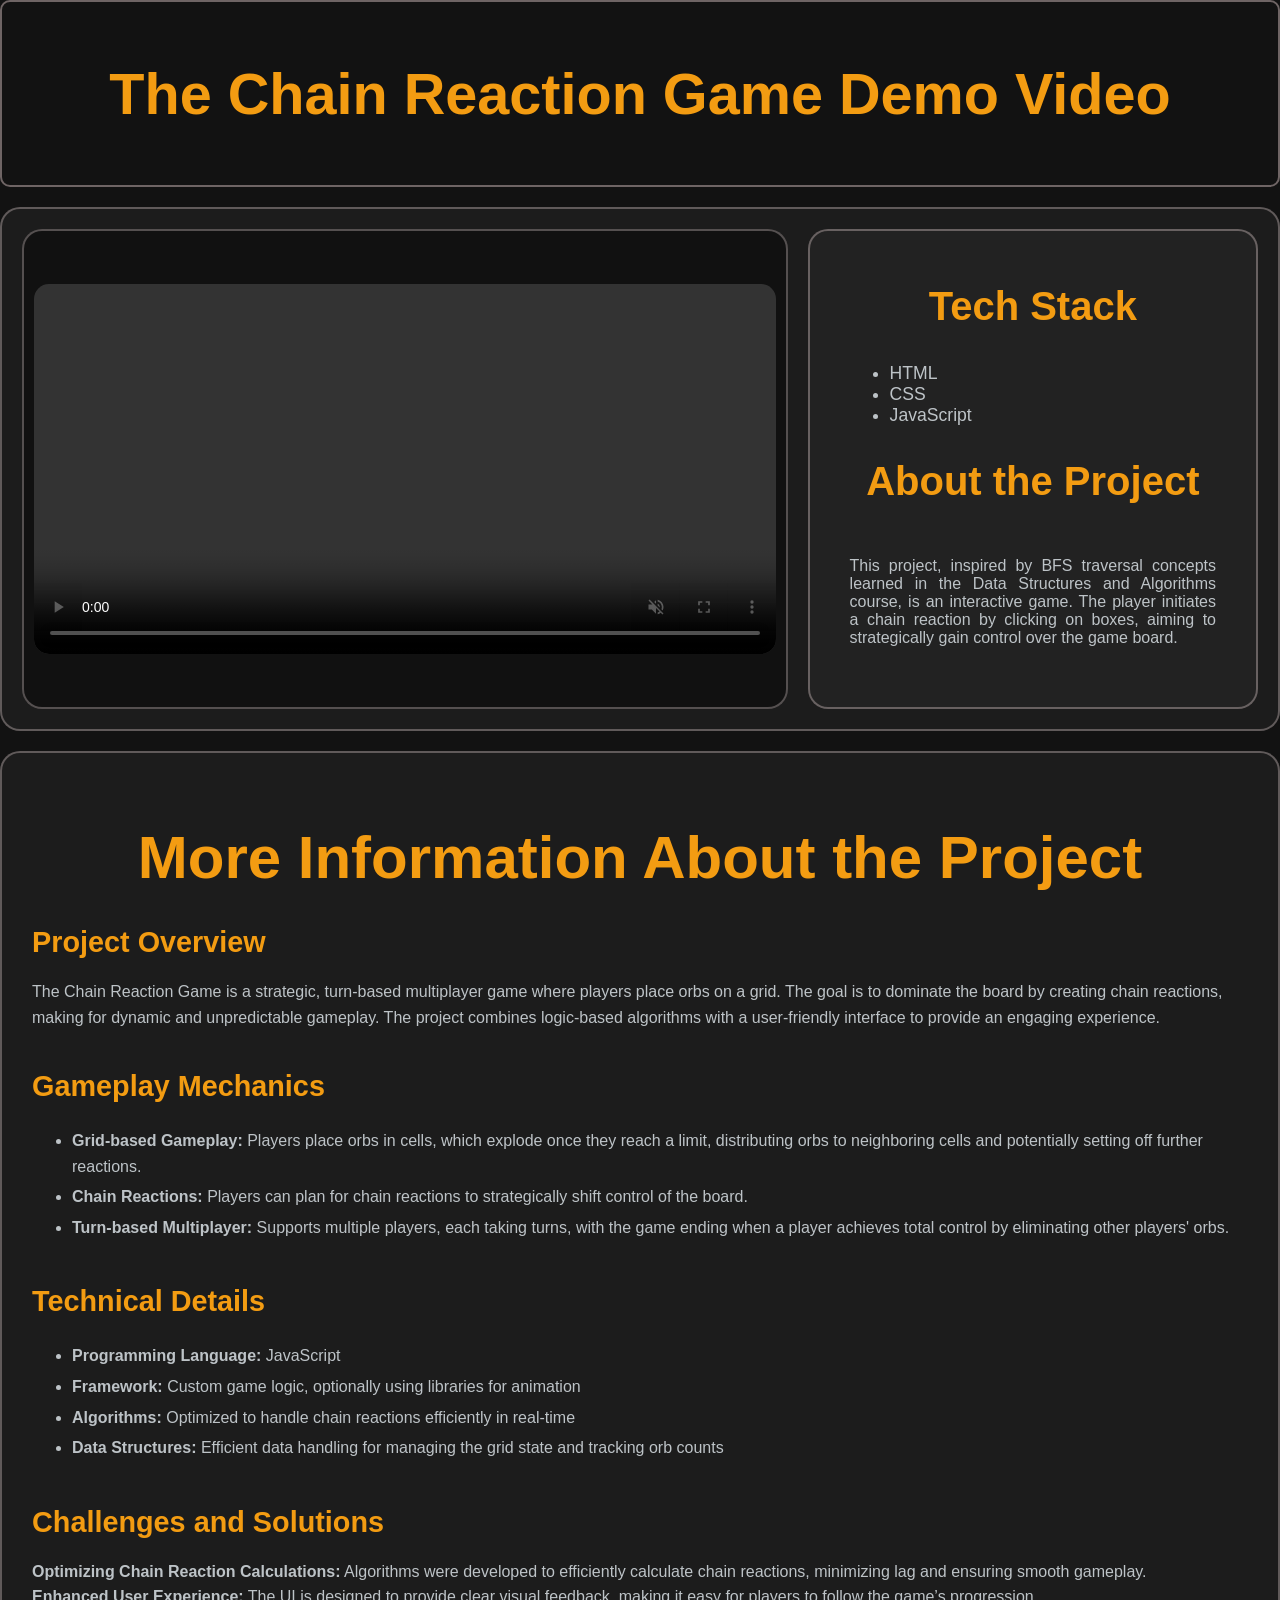
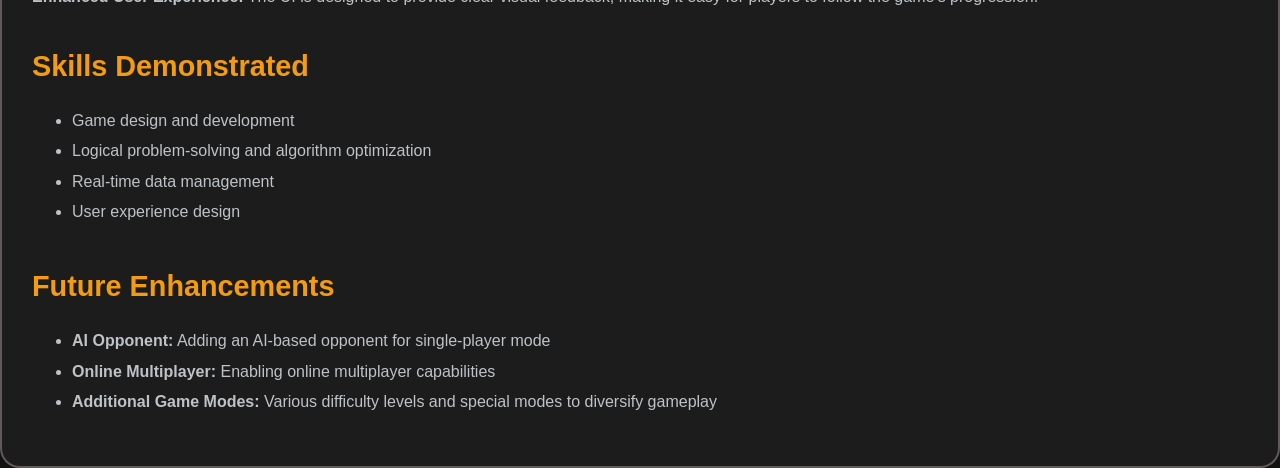
==== projectfiles/project1.html @ 9f9c12ca "Project added" ====
<!DOCTYPE html>
<html lang="en">
<head>
    <meta charset="UTF-8">
    <meta http-equiv="X-UA-Compatible" content="IE=edge">
    <meta name="viewport" content="width=device-width, initial-scale=1.0">
    <title>Chain Reaction Game</title>
    <link rel="stylesheet" href="stylep.css">
</head>
<body>
    <div class="proheader">
        <h1>The Chain Reaction Game Demo Video</h1>
    </div>
    <div class="videodiv">
        <!-- Flex container for video and text content -->
        <div class="content">
            <video controls autoplay loop muted class="videoplay">
                <source src="../src/projectvideos/chain_game_demo.mp4" type="video/mp4">
            </video>
        </div>
        <div class="project-info">
            <h2 style="font-size: 40px;">Tech Stack</h2>
            <ul>
                <li>HTML</li>
                <li>CSS</li>
                <li>JavaScript</li>
            </ul>
            <h2 style="font-size: 40px;">About the Project</h2>
            <p class="about">
                This project, inspired by BFS traversal concepts learned in the Data Structures and Algorithms course, is an interactive game. 
                The player initiates a chain reaction by clicking on boxes, aiming to strategically gain control over the game board.
            </p>
        </div>
    </div>

    <div class="morediv">
        <h1 style="text-align: center; font-size: 60px;">More Information About the Project</h1>
        <h2>Project Overview</h2>
        <p>
            The Chain Reaction Game is a strategic, turn-based multiplayer game where players place orbs on a grid. The goal is to dominate the board by creating chain reactions, making for dynamic and unpredictable gameplay. The project combines logic-based algorithms with a user-friendly interface to provide an engaging experience.
        </p>

        <h2>Gameplay Mechanics</h2>
        <ul>
            <li><strong>Grid-based Gameplay:</strong> Players place orbs in cells, which explode once they reach a limit, distributing orbs to neighboring cells and potentially setting off further reactions.</li>
            <li><strong>Chain Reactions:</strong> Players can plan for chain reactions to strategically shift control of the board.</li>
            <li><strong>Turn-based Multiplayer:</strong> Supports multiple players, each taking turns, with the game ending when a player achieves total control by eliminating other players' orbs.</li>
        </ul>

        <h2>Technical Details</h2>
        <ul>
            <li><strong>Programming Language:</strong> JavaScript</li>
            <li><strong>Framework:</strong> Custom game logic, optionally using libraries for animation</li>
            <li><strong>Algorithms:</strong> Optimized to handle chain reactions efficiently in real-time</li>
            <li><strong>Data Structures:</strong> Efficient data handling for managing the grid state and tracking orb counts</li>
        </ul>

        <h2>Challenges and Solutions</h2>
        <p>
            <strong>Optimizing Chain Reaction Calculations:</strong> Algorithms were developed to efficiently calculate chain reactions, minimizing lag and ensuring smooth gameplay.
            <br>
            <strong>Enhanced User Experience:</strong> The UI is designed to provide clear visual feedback, making it easy for players to follow the game’s progression.
        </p>

        <h2>Skills Demonstrated</h2>
        <ul>
            <li>Game design and development</li>
            <li>Logical problem-solving and algorithm optimization</li>
            <li>Real-time data management</li>
            <li>User experience design</li>
        </ul>

        <h2>Future Enhancements</h2>
        <ul>
            <li><strong>AI Opponent:</strong> Adding an AI-based opponent for single-player mode</li>
            <li><strong>Online Multiplayer:</strong> Enabling online multiplayer capabilities</li>
            <li><strong>Additional Game Modes:</strong> Various difficulty levels and special modes to diversify gameplay</li>
        </ul>
    </div>
</body>
</html>
---- projectfiles/stylep.css ----
/* Header styling */
.proheader {
    border-radius: 10px;
    border: 2px solid rgba(201, 182, 182, 0.5);
    margin: 0;
    padding: 20px;
    text-align: center;
    font-family: 'Gill Sans', 'Gill Sans MT', Calibri, 'Trebuchet MS', sans-serif;
    font-size: 1.8em;
    color: #f39c12;
}

/* Main video and content container */
.videodiv {
    display: flex;

    margin-top: 20px;
    padding: 20px;
    border-radius: 20px;
    border: 2px solid rgba(163, 152, 152, 0.5);
    background-color: #1c1c1c;
}

/* Video container */
.content {
    flex:1;
    display: flex;
    justify-content: center;
    align-items: center;
   
    align-items: center;
    min-width: 60%;
    
    border-radius: 20px;
    border: 2px solid rgba(153, 144, 144, 0.5);
    background-color: #111;
    padding: 10px;
    margin-right: 20px;
}

/* Video styling */
.videoplay {
    width: 100%;
    border-radius: 15px;
}

/* Project information container */
.project-info {
    flex: 1;
    border-radius: 20px;
    border: 2px solid rgba(173, 160, 160, 0.5);
    padding: 20px;
    text-align: center;
    background-color: #222;
    color: #f39c12;
}

/* List styling in project info */
.project-info ul {
    text-align: left;
    margin: 20px;
    font-size: 1.1em;
    color: #bdc3c7;
    
}

/* Body styling */
body {
    background-color: #121212;
    color: #f39c12;
    font-family: 'Gill Sans', 'Gill Sans MT', Calibri, 'Trebuchet MS', sans-serif;
    margin: 0;
}

/* About text */
.about {
    padding: 20px;
    margin: 20px 0;
    font-size: 1em;
    text-align: justify;
    color: #bdc3c7;
}

/* Additional information section */
.morediv {
    display: flex;
    flex-direction: column;
    margin-top: 20px;
    padding: 30px;
    border-radius: 20px;
    border: 2px solid rgba(163, 152, 152, 0.5);
    background-color: #1c1c1c;
}

/* Headings in morediv */
.morediv h1, .morediv h2 {
    color: #f39c12;
    font-size: 1.8em;
    margin-bottom: 10px;
}

.morediv p, .morediv ul {
    font-size: 1em;
    color: #bdc3c7;
    line-height: 1.6;
    margin-top: 10px;
}

.morediv ul li {
    margin: 5px 0;
}
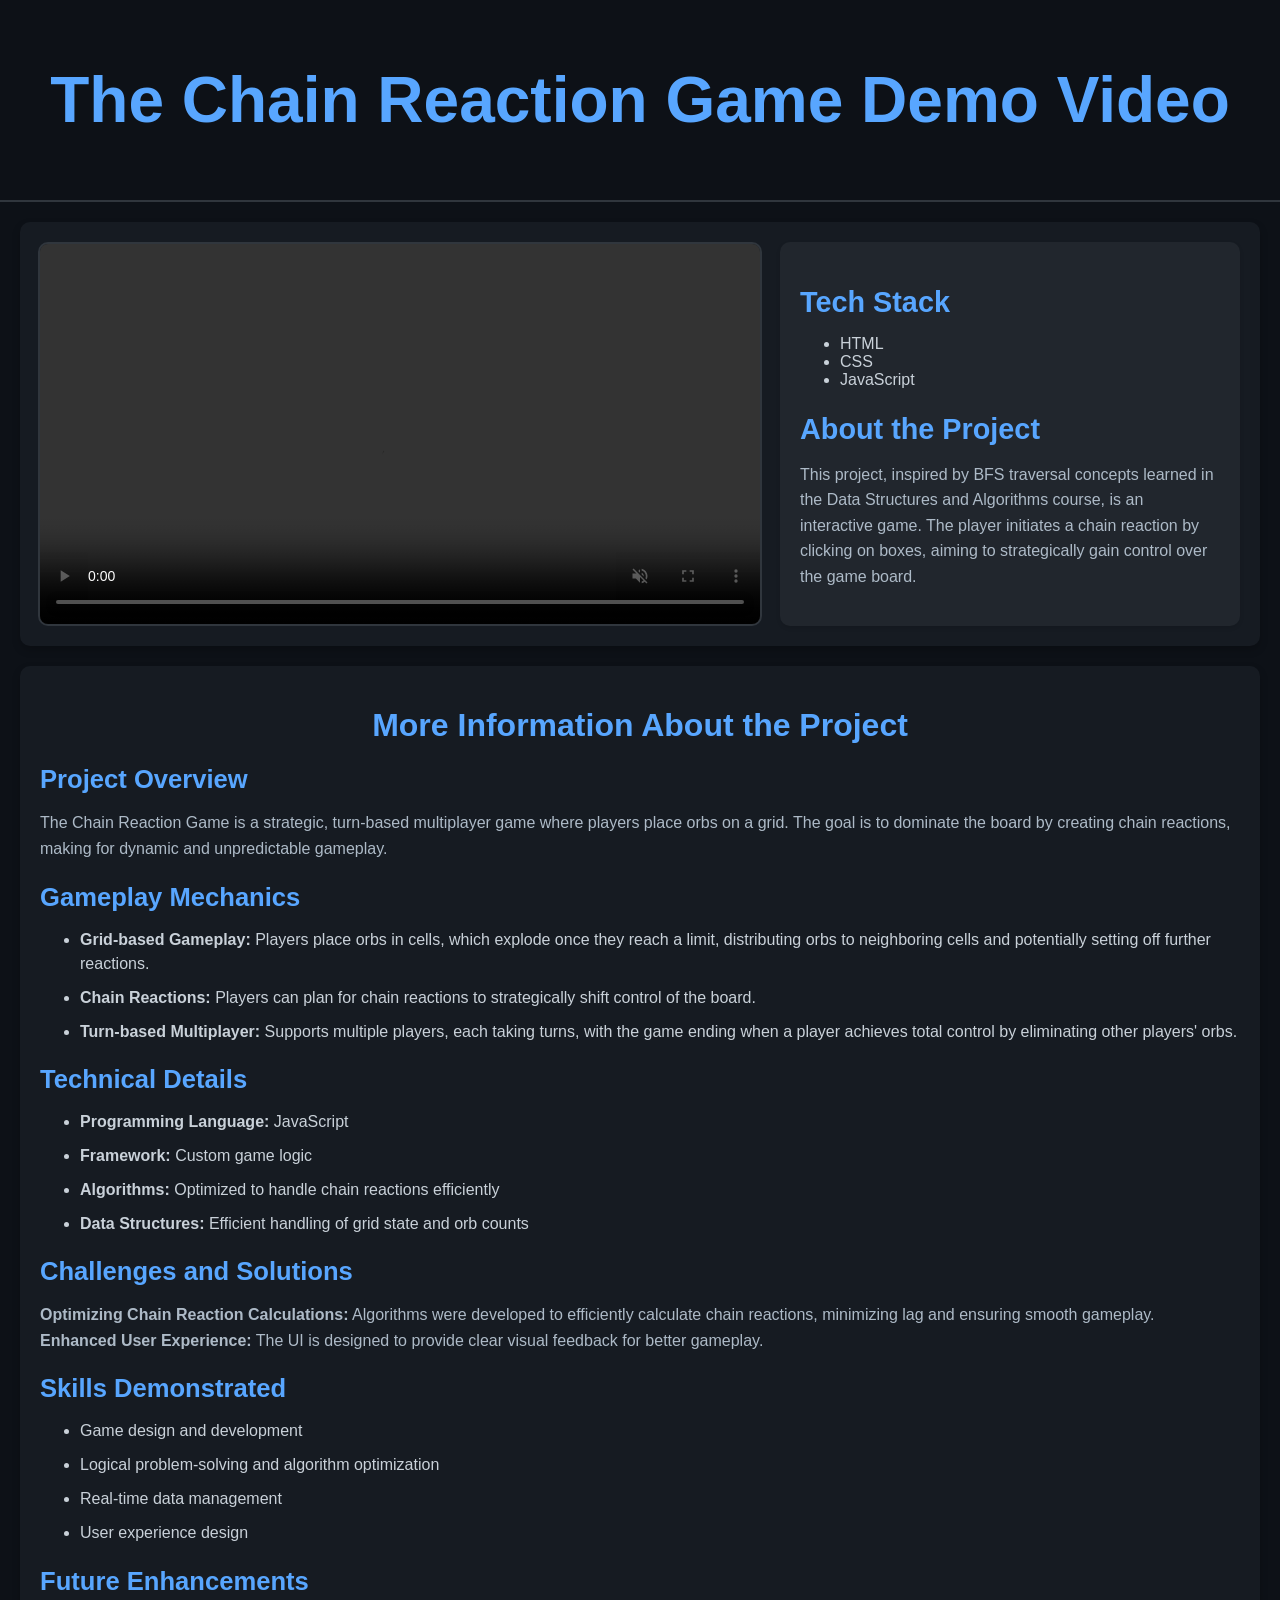
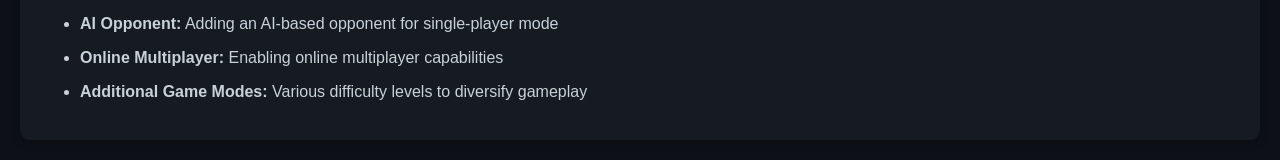
==== commit ea5b42f7: "projects updated" ====
--- a/projectfiles/project1.html
+++ b/projectfiles/project1.html
@@ -1,81 +1,84 @@
-<!DOCTYPE html>
-<html lang="en">
-<head>
-    <meta charset="UTF-8">
-    <meta http-equiv="X-UA-Compatible" content="IE=edge">
-    <meta name="viewport" content="width=device-width, initial-scale=1.0">
-    <title>Chain Reaction Game</title>
-    <link rel="stylesheet" href="stylep.css">
-</head>
-<body>
-    <div class="proheader">
-        <h1>The Chain Reaction Game Demo Video</h1>
-    </div>
-    <div class="videodiv">
-        <!-- Flex container for video and text content -->
-        <div class="content">
-            <video controls autoplay loop muted class="videoplay">
-                <source src="../src/projectvideos/chain_game_demo.mp4" type="video/mp4">
-            </video>
-        </div>
-        <div class="project-info">
-            <h2 style="font-size: 40px;">Tech Stack</h2>
-            <ul>
-                <li>HTML</li>
-                <li>CSS</li>
-                <li>JavaScript</li>
-            </ul>
-            <h2 style="font-size: 40px;">About the Project</h2>
-            <p class="about">
-                This project, inspired by BFS traversal concepts learned in the Data Structures and Algorithms course, is an interactive game. 
-                The player initiates a chain reaction by clicking on boxes, aiming to strategically gain control over the game board.
-            </p>
-        </div>
-    </div>
+<!DOCTYPE html>  
+<html lang="en">  
+<head>  
+    <meta charset="UTF-8">  
+    <meta http-equiv="X-UA-Compatible" content="IE=edge">  
+    <meta name="viewport" content="width=device-width, initial-scale=1.0">  
+    <title>Chain Reaction Game</title>  
+    <link rel="stylesheet" href="stylep.css">  
+</head>  
+<body>  
+    <!-- Header Section -->  
+    <div class="proheader">  
+        <h1>The Chain Reaction Game Demo Video</h1>  
+    </div>  
 
-    <div class="morediv">
-        <h1 style="text-align: center; font-size: 60px;">More Information About the Project</h1>
-        <h2>Project Overview</h2>
-        <p>
-            The Chain Reaction Game is a strategic, turn-based multiplayer game where players place orbs on a grid. The goal is to dominate the board by creating chain reactions, making for dynamic and unpredictable gameplay. The project combines logic-based algorithms with a user-friendly interface to provide an engaging experience.
-        </p>
+    <!-- Video Section -->  
+    <div class="videodiv">  
+        <div class="content">  
+            <video controls autoplay loop muted class="videoplay">  
+                <source src="../src/projectvideos/chain_game_demo.mp4" type="video/mp4">  
+            </video>  
+        </div>  
+        <div class="project-info">  
+            <h2>Tech Stack</h2>  
+            <ul>  
+                <li>HTML</li>  
+                <li>CSS</li>  
+                <li>JavaScript</li>  
+            </ul>  
+            <h2>About the Project</h2>  
+            <p class="about">  
+                This project, inspired by BFS traversal concepts learned in the Data Structures and Algorithms course, is an interactive game.  
+                The player initiates a chain reaction by clicking on boxes, aiming to strategically gain control over the game board.  
+            </p>  
+        </div>  
+    </div>  
 
-        <h2>Gameplay Mechanics</h2>
-        <ul>
-            <li><strong>Grid-based Gameplay:</strong> Players place orbs in cells, which explode once they reach a limit, distributing orbs to neighboring cells and potentially setting off further reactions.</li>
-            <li><strong>Chain Reactions:</strong> Players can plan for chain reactions to strategically shift control of the board.</li>
-            <li><strong>Turn-based Multiplayer:</strong> Supports multiple players, each taking turns, with the game ending when a player achieves total control by eliminating other players' orbs.</li>
-        </ul>
+    <!-- Additional Information Section -->  
+    <div class="morediv">  
+        <h1>More Information About the Project</h1>  
+        <h2>Project Overview</h2>  
+        <p>  
+            The Chain Reaction Game is a strategic, turn-based multiplayer game where players place orbs on a grid. The goal is to dominate the board by creating chain reactions, making for dynamic and unpredictable gameplay.  
+        </p>  
 
-        <h2>Technical Details</h2>
-        <ul>
-            <li><strong>Programming Language:</strong> JavaScript</li>
-            <li><strong>Framework:</strong> Custom game logic, optionally using libraries for animation</li>
-            <li><strong>Algorithms:</strong> Optimized to handle chain reactions efficiently in real-time</li>
-            <li><strong>Data Structures:</strong> Efficient data handling for managing the grid state and tracking orb counts</li>
-        </ul>
+        <h2>Gameplay Mechanics</h2>  
+        <ul>  
+            <li><strong>Grid-based Gameplay:</strong> Players place orbs in cells, which explode once they reach a limit, distributing orbs to neighboring cells and potentially setting off further reactions.</li>  
+            <li><strong>Chain Reactions:</strong> Players can plan for chain reactions to strategically shift control of the board.</li>  
+            <li><strong>Turn-based Multiplayer:</strong> Supports multiple players, each taking turns, with the game ending when a player achieves total control by eliminating other players' orbs.</li>  
+        </ul>  
 
-        <h2>Challenges and Solutions</h2>
-        <p>
-            <strong>Optimizing Chain Reaction Calculations:</strong> Algorithms were developed to efficiently calculate chain reactions, minimizing lag and ensuring smooth gameplay.
-            <br>
-            <strong>Enhanced User Experience:</strong> The UI is designed to provide clear visual feedback, making it easy for players to follow the game’s progression.
-        </p>
+        <h2>Technical Details</h2>  
+        <ul>  
+            <li><strong>Programming Language:</strong> JavaScript</li>  
+            <li><strong>Framework:</strong> Custom game logic</li>  
+            <li><strong>Algorithms:</strong> Optimized to handle chain reactions efficiently</li>  
+            <li><strong>Data Structures:</strong> Efficient handling of grid state and orb counts</li>  
+        </ul>  
 
-        <h2>Skills Demonstrated</h2>
-        <ul>
-            <li>Game design and development</li>
-            <li>Logical problem-solving and algorithm optimization</li>
-            <li>Real-time data management</li>
-            <li>User experience design</li>
-        </ul>
+        <h2>Challenges and Solutions</h2>  
+        <p>  
+            <strong>Optimizing Chain Reaction Calculations:</strong> Algorithms were developed to efficiently calculate chain reactions, minimizing lag and ensuring smooth gameplay.  
+            <br>  
+            <strong>Enhanced User Experience:</strong> The UI is designed to provide clear visual feedback for better gameplay.  
+        </p>  
 
-        <h2>Future Enhancements</h2>
-        <ul>
-            <li><strong>AI Opponent:</strong> Adding an AI-based opponent for single-player mode</li>
-            <li><strong>Online Multiplayer:</strong> Enabling online multiplayer capabilities</li>
-            <li><strong>Additional Game Modes:</strong> Various difficulty levels and special modes to diversify gameplay</li>
-        </ul>
-    </div>
-</body>
-</html>
+        <h2>Skills Demonstrated</h2>  
+        <ul>  
+            <li>Game design and development</li>  
+            <li>Logical problem-solving and algorithm optimization</li>  
+            <li>Real-time data management</li>  
+            <li>User experience design</li>  
+        </ul>  
+
+        <h2>Future Enhancements</h2>  
+        <ul>  
+            <li><strong>AI Opponent:</strong> Adding an AI-based opponent for single-player mode</li>  
+            <li><strong>Online Multiplayer:</strong> Enabling online multiplayer capabilities</li>  
+            <li><strong>Additional Game Modes:</strong> Various difficulty levels to diversify gameplay</li>  
+        </ul>  
+    </div>  
+</body>  
+</html>  
--- a/projectfiles/stylep.css
+++ b/projectfiles/stylep.css
@@ -1,112 +1,136 @@
-/* Header styling */
-.proheader {
-    border-radius: 10px;
-    border: 2px solid rgba(201, 182, 182, 0.5);
+/* General Styles */
+body {
     margin: 0;
-    padding: 20px;
-    text-align: center;
-    font-family: 'Gill Sans', 'Gill Sans MT', Calibri, 'Trebuchet MS', sans-serif;
-    font-size: 1.8em;
-    color: #f39c12;
+    font-family: Arial, sans-serif;
+    background-color: #0d1117; /* Consistent dark background */
+    color: #c9d1d9; /* Soft contrast text color */
 }
 
-/* Main video and content container */
+/* Header */
+.proheader {
+    text-align: center;
+    padding: 20px;
+    font-size: 2rem;
+    color: #58a6ff; /* Vibrant header color */
+    border-bottom: 2px solid #30363d; /* Subtle divider */
+}
+
+/* Video Section */
 .videodiv {
     display: flex;
-
-    margin-top: 20px;
+    flex-wrap: wrap;
+    gap: 20px;
     padding: 20px;
-    border-radius: 20px;
-    border: 2px solid rgba(163, 152, 152, 0.5);
-    background-color: #1c1c1c;
+    background-color: #161b22; /* Section-specific darker shade */
+    border-radius: 10px;
+    margin: 20px;
+    box-shadow: 0px 4px 8px rgba(0, 0, 0, 0.2); /* Slight shadow for depth */
 }
 
-/* Video container */
 .content {
-    flex:1;
+    flex: 1;
+    min-width: 60%;
     display: flex;
     justify-content: center;
-    align-items: center;
-   
-    align-items: center;
-    min-width: 60%;
-    
-    border-radius: 20px;
-    border: 2px solid rgba(153, 144, 144, 0.5);
-    background-color: #111;
-    padding: 10px;
-    margin-right: 20px;
 }
 
-/* Video styling */
 .videoplay {
     width: 100%;
-    border-radius: 15px;
+    border-radius: 10px;
+    border: 2px solid #30363d; /* Border to highlight the video */
 }
 
-/* Project information container */
 .project-info {
     flex: 1;
-    border-radius: 20px;
-    border: 2px solid rgba(173, 160, 160, 0.5);
+    min-width: 35%;
     padding: 20px;
-    text-align: center;
-    background-color: #222;
-    color: #f39c12;
+    background-color: #21262d; /* Slightly lighter than the section */
+    border-radius: 10px;
+    box-shadow: 0px 2px 4px rgba(0, 0, 0, 0.1);
 }
 
-/* List styling in project info */
-.project-info ul {
-    text-align: left;
-    margin: 20px;
-    font-size: 1.1em;
-    color: #bdc3c7;
-    
+.project-info h2 {
+    font-size: 1.8rem;
+    margin-bottom: 10px;
+    color: #58a6ff; /* Consistent color for headings */
 }
 
-/* Body styling */
-body {
-    background-color: #121212;
-    color: #f39c12;
-    font-family: 'Gill Sans', 'Gill Sans MT', Calibri, 'Trebuchet MS', sans-serif;
-    margin: 0;
+.about {
+    font-size: 1rem;
+    line-height: 1.6;
+    color: #adbac7; /* Softer text for details */
 }
 
-/* About text */
-.about {
+/* Additional Info Section */
+.morediv {
     padding: 20px;
-    margin: 20px 0;
-    font-size: 1em;
-    text-align: justify;
-    color: #bdc3c7;
+    margin: 20px;
+    background-color: #161b22;
+    border-radius: 10px;
+    box-shadow: 0px 4px 8px rgba(0, 0, 0, 0.2);
 }
 
-/* Additional information section */
-.morediv {
-    display: flex;
-    flex-direction: column;
-    margin-top: 20px;
-    padding: 30px;
-    border-radius: 20px;
-    border: 2px solid rgba(163, 152, 152, 0.5);
-    background-color: #1c1c1c;
+.morediv h1 {
+    font-size: 2rem;
+    text-align: center;
+    color: #58a6ff;
+    margin-bottom: 20px;
 }
 
-/* Headings in morediv */
-.morediv h1, .morediv h2 {
-    color: #f39c12;
-    font-size: 1.8em;
+.morediv h2 {
+    font-size: 1.6rem;
+    color: #58a6ff;
     margin-bottom: 10px;
 }
 
-.morediv p, .morediv ul {
-    font-size: 1em;
-    color: #bdc3c7;
+.morediv p {
+    font-size: 1rem;
     line-height: 1.6;
-    margin-top: 10px;
+    margin-bottom: 10px;
+    color: #adbac7;
 }
 
 .morediv ul li {
-    margin: 5px 0;
+    margin-bottom: 10px;
+    font-size: 1rem;
+    line-height: 1.5;
+    color: #c9d1d9;
 }
 
+/* Responsive Design */
+@media (max-width: 768px) {
+    .proheader {
+        font-size: 1rem;
+        padding: 15px;
+    }
+
+    .videodiv {
+        flex-direction: column;
+        gap: 15px;
+        padding: 15px;
+    }
+
+    
+
+    .videoplay {
+        width: 100%;
+    }
+
+    .project-info h2 {
+        font-size: 1.5rem;
+    }
+
+    .about,
+    .morediv p,
+    .morediv ul li {
+        font-size: 0.9rem;
+    }
+
+    .morediv h1 {
+        font-size: 1.8rem;
+    }
+
+    .morediv h2 {
+        font-size: 1.4rem;
+    }
+}
